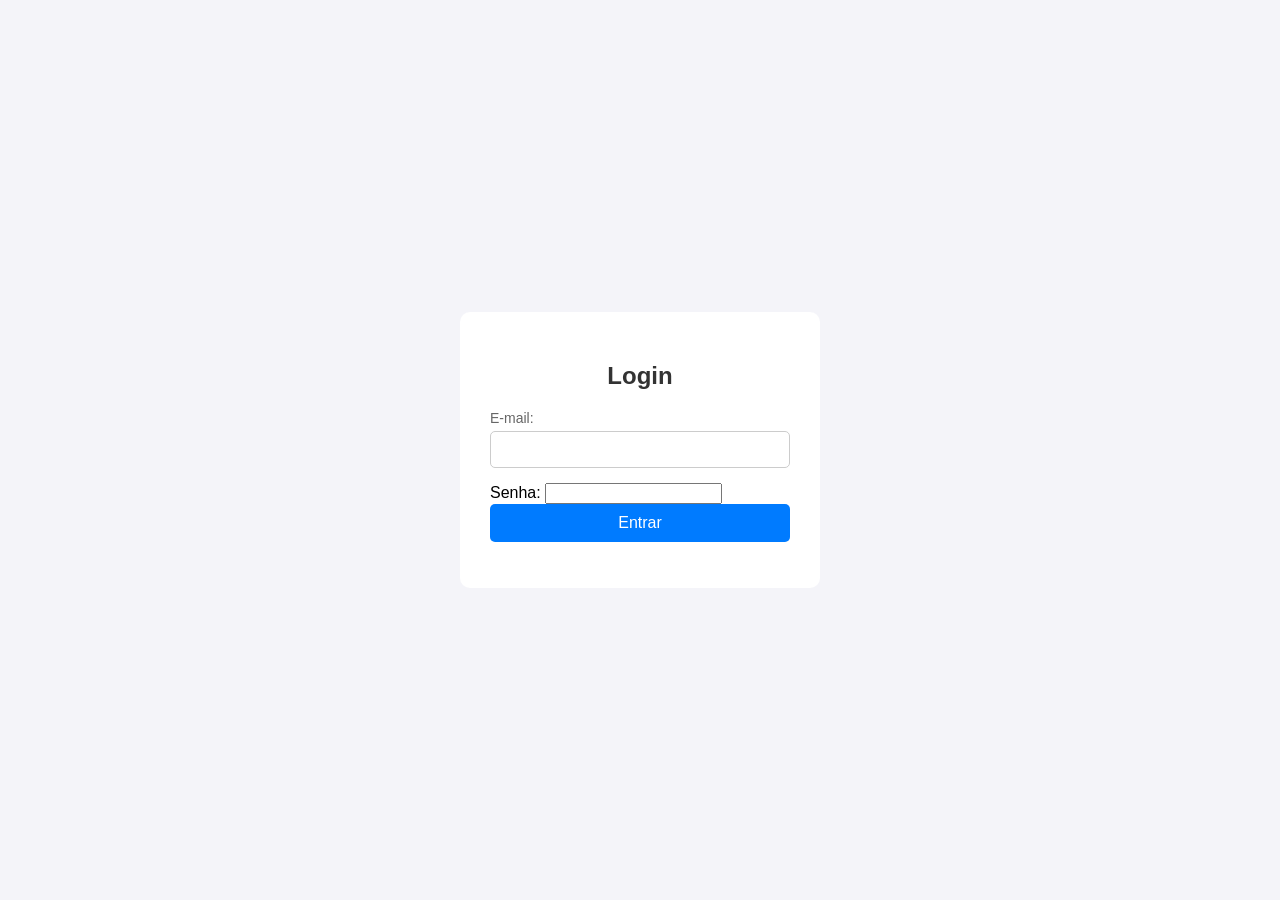
==== index.html @ 85383083 "Inicio de estudos!" ====
<html lang="pt-br">
    <head>
        <meta charset="UTF-8">
        <meta name="viewport" content="width=device-width, initial-scale=1.0">
        <title>Estudo</title>
        <style>
            /*Estilos básicos para centralizar e oreganizar o formulário*/

body{
    font-family: Arial, sans-serif;
    background-color: #f4f4f9;
    display: flex;
    justify-content: center;
    align-items: center;
    height: 100vh;
    margin: 0;
}

.login-container{
    background-color: #ffffff;
    padding: 30px;
    border-radius: 10px;
    box-shadow: 0 4px 10px rgda(0,0,0,0.1);
    width: 300px;
}

.login-container h2{
    margin-bottom: 20px;
    color: #333333;
    text-align: center;
}

.input-group {
    margin-bottom: 15px;
}

.input-group label{
    display: block;
    margin-bottom: 5px;
    color: #666666;
    font-size: 14px;
}

.input-group input{
    width: 100%;
    padding: 10px;
    border: 1px solid #cccccc;
    border-radius: 5px;
    box-sizing: border-box;
}

.btn-submit {
    width: 100%;
    padding: 10px;
    background-color: #007bff;
    border: none;
    border-radius: 5px;
    color: white;
    font-size: 16px;
    cursor: pointer;
}

.btn-submit:hover {
    background-color: #0056b3;
}

        </style>
    </head>
    <body>
        <div class="login-container">
            <h2>Login</h2>
            <form action="login-processamento.php" method="POST">
                <div class="input-group">
                    <label for="email">E-mail:</label>
                    <input type="email" id="email" name="email" required placeholder="">
                </div>
                <div>
                    <label>Senha:</label>
                    <input type="password" id="senha" name="senha" required placeholder="">
                </div>

                <button type="submit" class="btn-submit">Entrar</button>
            </form>
        </div>
    </body>
</html>
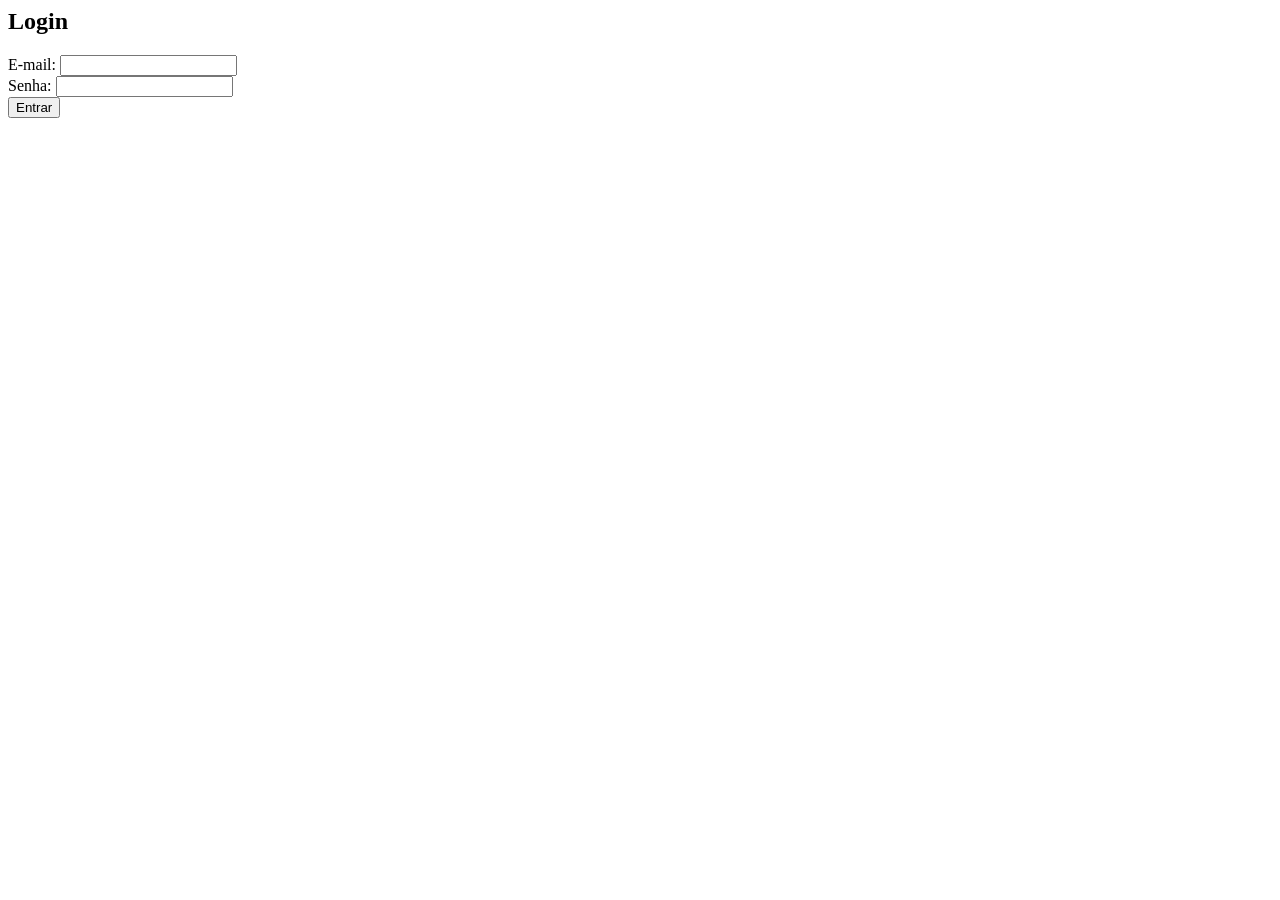
==== commit 45d02aa6: "1" ====
--- a/index.html
+++ b/index.html
@@ -6,63 +6,7 @@
         <style>
             /*Estilos básicos para centralizar e oreganizar o formulário*/
 
-body{
-    font-family: Arial, sans-serif;
-    background-color: #f4f4f9;
-    display: flex;
-    justify-content: center;
-    align-items: center;
-    height: 100vh;
-    margin: 0;
-}
 
-.login-container{
-    background-color: #ffffff;
-    padding: 30px;
-    border-radius: 10px;
-    box-shadow: 0 4px 10px rgda(0,0,0,0.1);
-    width: 300px;
-}
-
-.login-container h2{
-    margin-bottom: 20px;
-    color: #333333;
-    text-align: center;
-}
-
-.input-group {
-    margin-bottom: 15px;
-}
-
-.input-group label{
-    display: block;
-    margin-bottom: 5px;
-    color: #666666;
-    font-size: 14px;
-}
-
-.input-group input{
-    width: 100%;
-    padding: 10px;
-    border: 1px solid #cccccc;
-    border-radius: 5px;
-    box-sizing: border-box;
-}
-
-.btn-submit {
-    width: 100%;
-    padding: 10px;
-    background-color: #007bff;
-    border: none;
-    border-radius: 5px;
-    color: white;
-    font-size: 16px;
-    cursor: pointer;
-}
-
-.btn-submit:hover {
-    background-color: #0056b3;
-}
 
         </style>
     </head>
